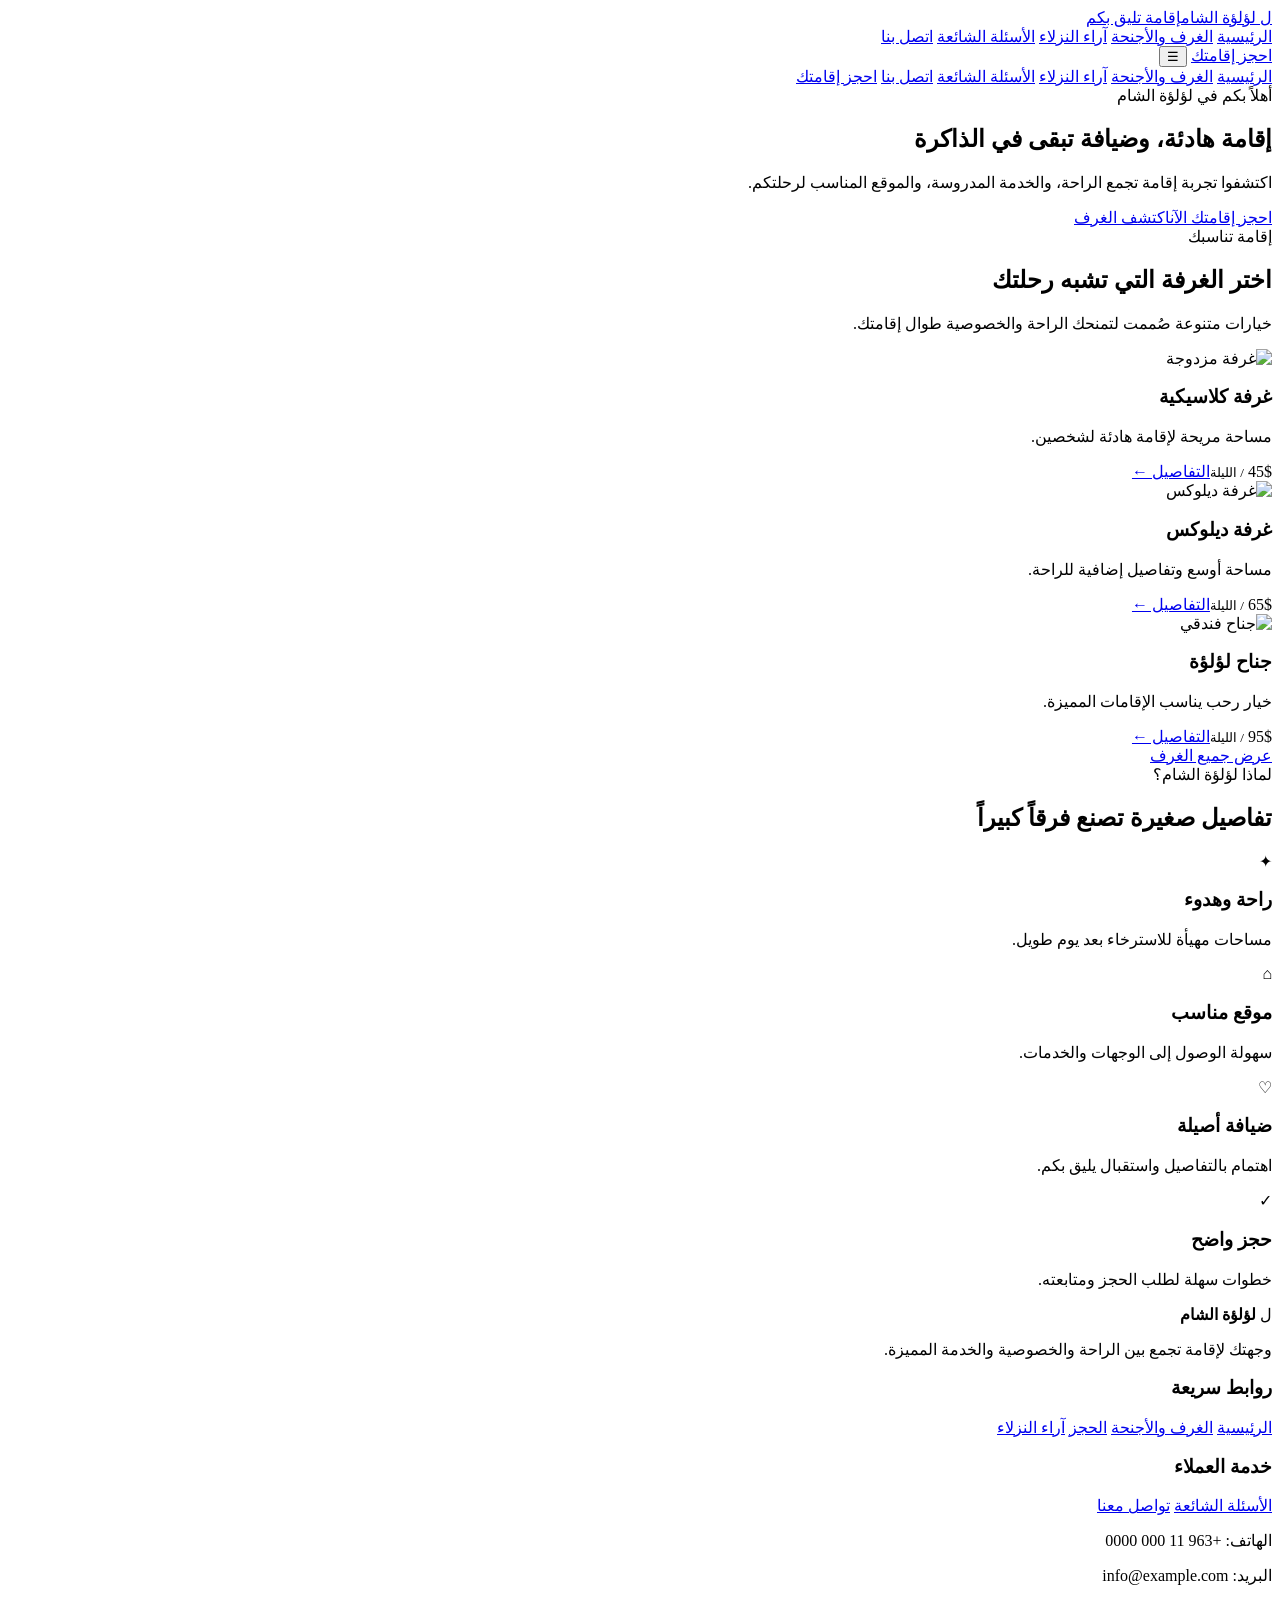
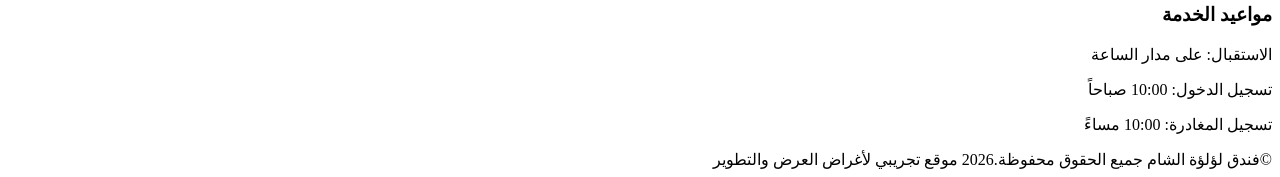
==== index.html @ e37eae11 "Add files via upload" ====
<!DOCTYPE html>
<html lang="ar" dir="rtl">
<head>
  <meta charset="UTF-8">
  <meta name="viewport" content="width=device-width, initial-scale=1.0">
  <meta name="theme-color" content="#102b46">
  <title>الرئيسية | فندق لؤلؤة الشام</title>
  <script src="https://cdn.tailwindcss.com"></script>
  <script>
    tailwind.config = {
      theme: { extend: { colors: { navy: '#102b46', 'navy-dark': '#0a1d31', gold: '#c9a46a', cream: '#f7f5f0' } } }
    };
  </script>
  <link rel="stylesheet" href="css/style.css">
  <script src="js/main.js" defer></script>
</head>
<body>
<header class="site-header">
  <div class="header-inner">
    <div class="flex items-center justify-between gap-4">
      <a href="index.html" class="flex items-center gap-3" aria-label="لؤلؤة الشام - الرئيسية">
        <span class="brand-mark">ل</span>
        <span><span class="brand-name block">لؤلؤة الشام</span><span class="brand-subtitle block">إقامة تليق بكم</span></span>
      </a>
      <nav class="desktop-nav items-center gap-6" aria-label="القائمة الرئيسية"><a class="nav-link active" href="index.html">الرئيسية</a>
<a class="nav-link " href="rooms.html">الغرف والأجنحة</a>
<a class="nav-link " href="reviews.html">آراء النزلاء</a>
<a class="nav-link " href="faq.html">الأسئلة الشائعة</a>
<a class="nav-link " href="contact.html">اتصل بنا</a></nav>
      <div class="flex items-center gap-2">
        <a class="btn-primary desktop-booking" href="booking.html">احجز إقامتك</a>
        <button class="mobile-menu" id="menu-toggle" aria-label="فتح القائمة" aria-expanded="false" aria-controls="mobile-links">☰</button>
      </div>
    </div>
    <nav id="mobile-links" class="mobile-links" aria-label="قائمة الهاتف"><a class="nav-link active" href="index.html">الرئيسية</a>
<a class="nav-link " href="rooms.html">الغرف والأجنحة</a>
<a class="nav-link " href="reviews.html">آراء النزلاء</a>
<a class="nav-link " href="faq.html">الأسئلة الشائعة</a>
<a class="nav-link " href="contact.html">اتصل بنا</a>
      <a class="btn-primary mt-2 text-center" href="booking.html">احجز إقامتك</a>
    </nav>
  </div>
</header>
<main>

<section class="hero">
  <div class="max-w-6xl mx-auto w-full px-5 py-16">
    <span class="inline-block rounded-full border border-white/40 bg-white/10 px-4 py-1 text-sm mb-5">أهلاً بكم في لؤلؤة الشام</span>
    <h1 class="mb-5">إقامة هادئة، وضيافة تبقى في الذاكرة</h1>
    <p class="max-w-2xl text-lg text-white/90 mb-8">اكتشفوا تجربة إقامة تجمع الراحة، والخدمة المدروسة، والموقع المناسب لرحلتكم.</p>
    <div class="flex flex-wrap gap-3"><a class="btn-primary" href="booking.html">احجز إقامتك الآن</a><a class="btn-outline" href="rooms.html">اكتشف الغرف</a></div>
  </div>
</section>
<section class="section">
  <div class="max-w-6xl mx-auto px-5">
    <div class="text-center max-w-2xl mx-auto mb-10"><span class="section-label">إقامة تناسبك</span><h2 class="section-title mt-2">اختر الغرفة التي تشبه رحلتك</h2><p class="muted mt-3">خيارات متنوعة صُممت لتمنحك الراحة والخصوصية طوال إقامتك.</p></div>
    <div class="grid md:grid-cols-3 gap-6">
      <article class="room-card"><img class="room-image" src="https://images.unsplash.com/photo-1611892440504-42a792e24d32?auto=format&fit=crop&w=900&q=80" alt="غرفة مزدوجة"><div class="p-5"><h3 class="text-xl font-extrabold text-navy">غرفة كلاسيكية</h3><p class="muted text-sm mt-2">مساحة مريحة لإقامة هادئة لشخصين.</p><div class="flex items-center justify-between mt-5"><span class="price">45$ <small>/ الليلة</small></span><a class="nav-link" href="room-details.html">التفاصيل ←</a></div></div></article>
      <article class="room-card"><img class="room-image" src="https://images.unsplash.com/photo-1590490360182-c33d57733427?auto=format&fit=crop&w=900&q=80" alt="غرفة ديلوكس"><div class="p-5"><h3 class="text-xl font-extrabold text-navy">غرفة ديلوكس</h3><p class="muted text-sm mt-2">مساحة أوسع وتفاصيل إضافية للراحة.</p><div class="flex items-center justify-between mt-5"><span class="price">65$ <small>/ الليلة</small></span><a class="nav-link" href="room-details.html">التفاصيل ←</a></div></div></article>
      <article class="room-card"><img class="room-image" src="https://images.unsplash.com/photo-1611892440504-4cb7a8b6f6e6?auto=format&fit=crop&w=900&q=80" alt="جناح فندقي"><div class="p-5"><h3 class="text-xl font-extrabold text-navy">جناح لؤلؤة</h3><p class="muted text-sm mt-2">خيار رحب يناسب الإقامات المميزة.</p><div class="flex items-center justify-between mt-5"><span class="price">95$ <small>/ الليلة</small></span><a class="nav-link" href="room-details.html">التفاصيل ←</a></div></div></article>
    </div>
    <div class="text-center mt-9"><a class="btn-primary" href="rooms.html">عرض جميع الغرف</a></div>
  </div>
</section>
<section class="section section-soft"><div class="max-w-6xl mx-auto px-5"><div class="text-center mb-9"><span class="section-label">لماذا لؤلؤة الشام؟</span><h2 class="section-title mt-2">تفاصيل صغيرة تصنع فرقاً كبيراً</h2></div><div class="grid sm:grid-cols-2 lg:grid-cols-4 gap-5">
  <div class="feature-card"><span class="feature-icon">✦</span><h3 class="font-extrabold text-navy mt-4">راحة وهدوء</h3><p class="muted text-sm mt-2">مساحات مهيأة للاسترخاء بعد يوم طويل.</p></div>
  <div class="feature-card"><span class="feature-icon">⌂</span><h3 class="font-extrabold text-navy mt-4">موقع مناسب</h3><p class="muted text-sm mt-2">سهولة الوصول إلى الوجهات والخدمات.</p></div>
  <div class="feature-card"><span class="feature-icon">♡</span><h3 class="font-extrabold text-navy mt-4">ضيافة أصيلة</h3><p class="muted text-sm mt-2">اهتمام بالتفاصيل واستقبال يليق بكم.</p></div>
  <div class="feature-card"><span class="feature-icon">✓</span><h3 class="font-extrabold text-navy mt-4">حجز واضح</h3><p class="muted text-sm mt-2">خطوات سهلة لطلب الحجز ومتابعته.</p></div>
</div></div></section>

</main>
<footer class="site-footer">
  <footer class="site-footer">
      <div class="max-w-7xl mx-auto px-5 py-12 grid sm:grid-cols-2 lg:grid-cols-4 gap-9">
        <div>
          <div class="flex items-center gap-3 mb-4">
            <span class="brand-mark">ل</span>
            <strong class="text-white text-lg">لؤلؤة الشام</strong>
          </div>
          <p class="text-sm leading-8">
            وجهتك لإقامة تجمع بين الراحة والخصوصية والخدمة المميزة.
          </p>
        </div>

        <div>
          <h3 class="text-white font-bold mb-4">روابط سريعة</h3>
          <div class="grid gap-2">
            <a class="footer-link" href="index.html">الرئيسية</a>
            <a class="footer-link" href="rooms.html">الغرف والأجنحة</a>
            <a class="footer-link" href="booking.html">الحجز</a>
            <a class="footer-link" href="reviews.html">آراء النزلاء</a>
          </div>
        </div>

        <div>
          <h3 class="text-white font-bold mb-4">خدمة العملاء</h3>
          <div class="grid gap-2">
            <a class="footer-link" href="faq.html">الأسئلة الشائعة</a>
            <a class="footer-link" href="contact.html">تواصل معنا</a>
            <p class="text-sm">الهاتف: +963 11 000 0000</p>
            <p class="text-sm">البريد: info@example.com</p>
          </div>
        </div>

        <div>
          <h3 class="text-white font-bold mb-4">مواعيد الخدمة</h3>
          <p class="text-sm leading-8">الاستقبال: على مدار الساعة</p>
          <p class="text-sm leading-8">تسجيل الدخول: 10:00 صباحاً</p>
          <p class="text-sm leading-8">تسجيل المغادرة: 10:00 مساءً
        </div>
      </div>

      <div class="border-t border-white/10">
        <div class="max-w-7xl mx-auto px-5 py-5 flex flex-col sm:flex-row
          justify-between gap-2 text-xs text-slate-400">
          <span>©فندق لؤلؤة الشام جميع الحقوق محفوظة.2026</span>
          <span>موقع تجريبي لأغراض العرض والتطوير</span>
        </div>
      </div>
  </footer>
  <!-- <div class="max-w-6xl mx-auto px-5 py-12 grid md:grid-cols-3 gap-9">
    <div><div class="flex items-center gap-3 mb-4"><span class="brand-mark">ل</span><strong class="text-white text-lg">لؤلؤة الشام</strong></div><p class="text-sm text-slate-300">وجهتكم لإقامة مريحة تجمع الضيافة الأصيلة والتفاصيل المدروسة.</p></div>
    <div><h3 class="text-white font-extrabold mb-3">روابط سريعة</h3><div class="grid grid-cols-2 gap-2"><a class="footer-link" href="rooms.html">الغرف والأجنحة</a><a class="footer-link" href="booking.html">الحجز</a><a class="footer-link" href="reviews.html">آراء النزلاء</a><a class="footer-link" href="faq.html">الأسئلة الشائعة</a><a class="footer-link" href="contact.html">اتصل بنا</a></div></div>
    <div><h3 class="text-white font-extrabold mb-3">تواصل معنا</h3><p class="footer-link">دمشق، سورية</p><p class="footer-link" dir="ltr">+963 11 000 0000</p><p class="footer-link">info@loloat-alsham.example</p></div>
  </div>
  <div class="border-t border-white/10 text-center text-xs text-slate-400 py-4">© <span data-current-year></span> فندق لؤلؤة الشام. جميع الحقوق محفوظة.</div>
</footer> -->
</body>
</html>
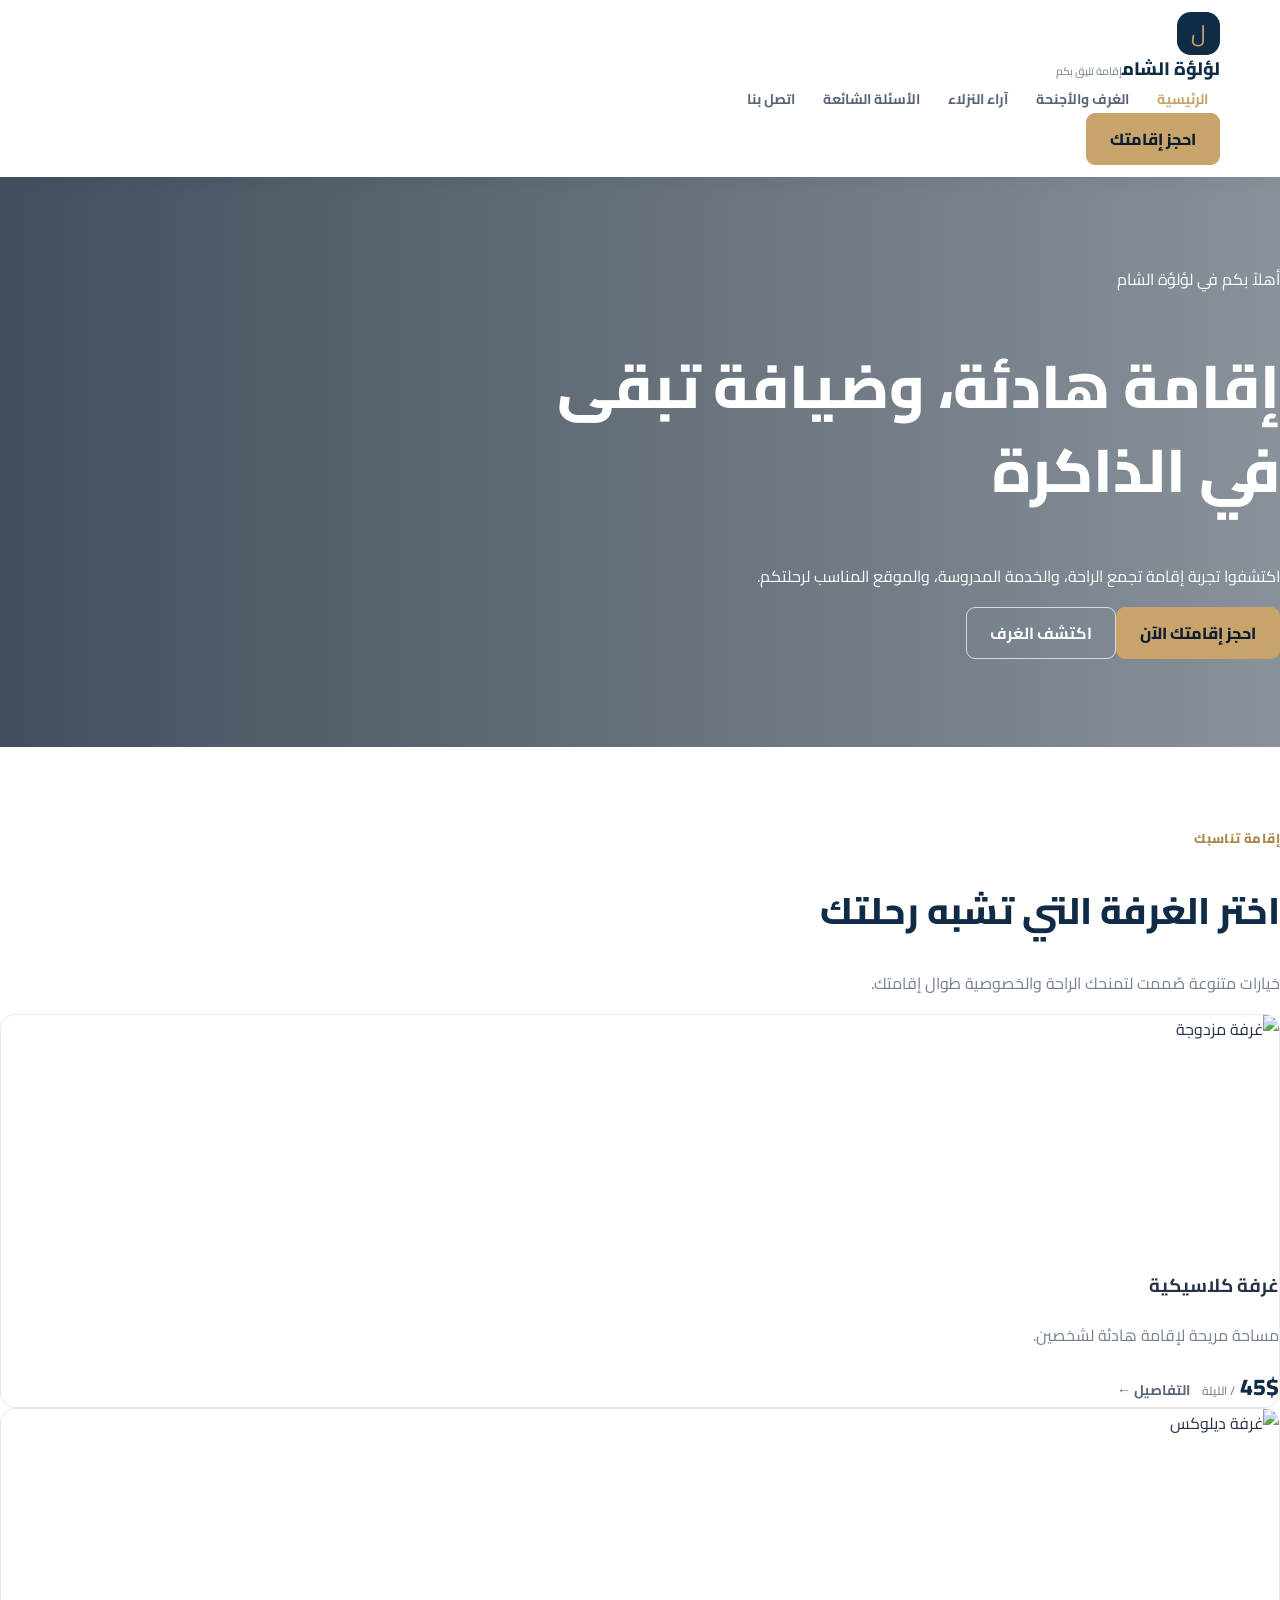
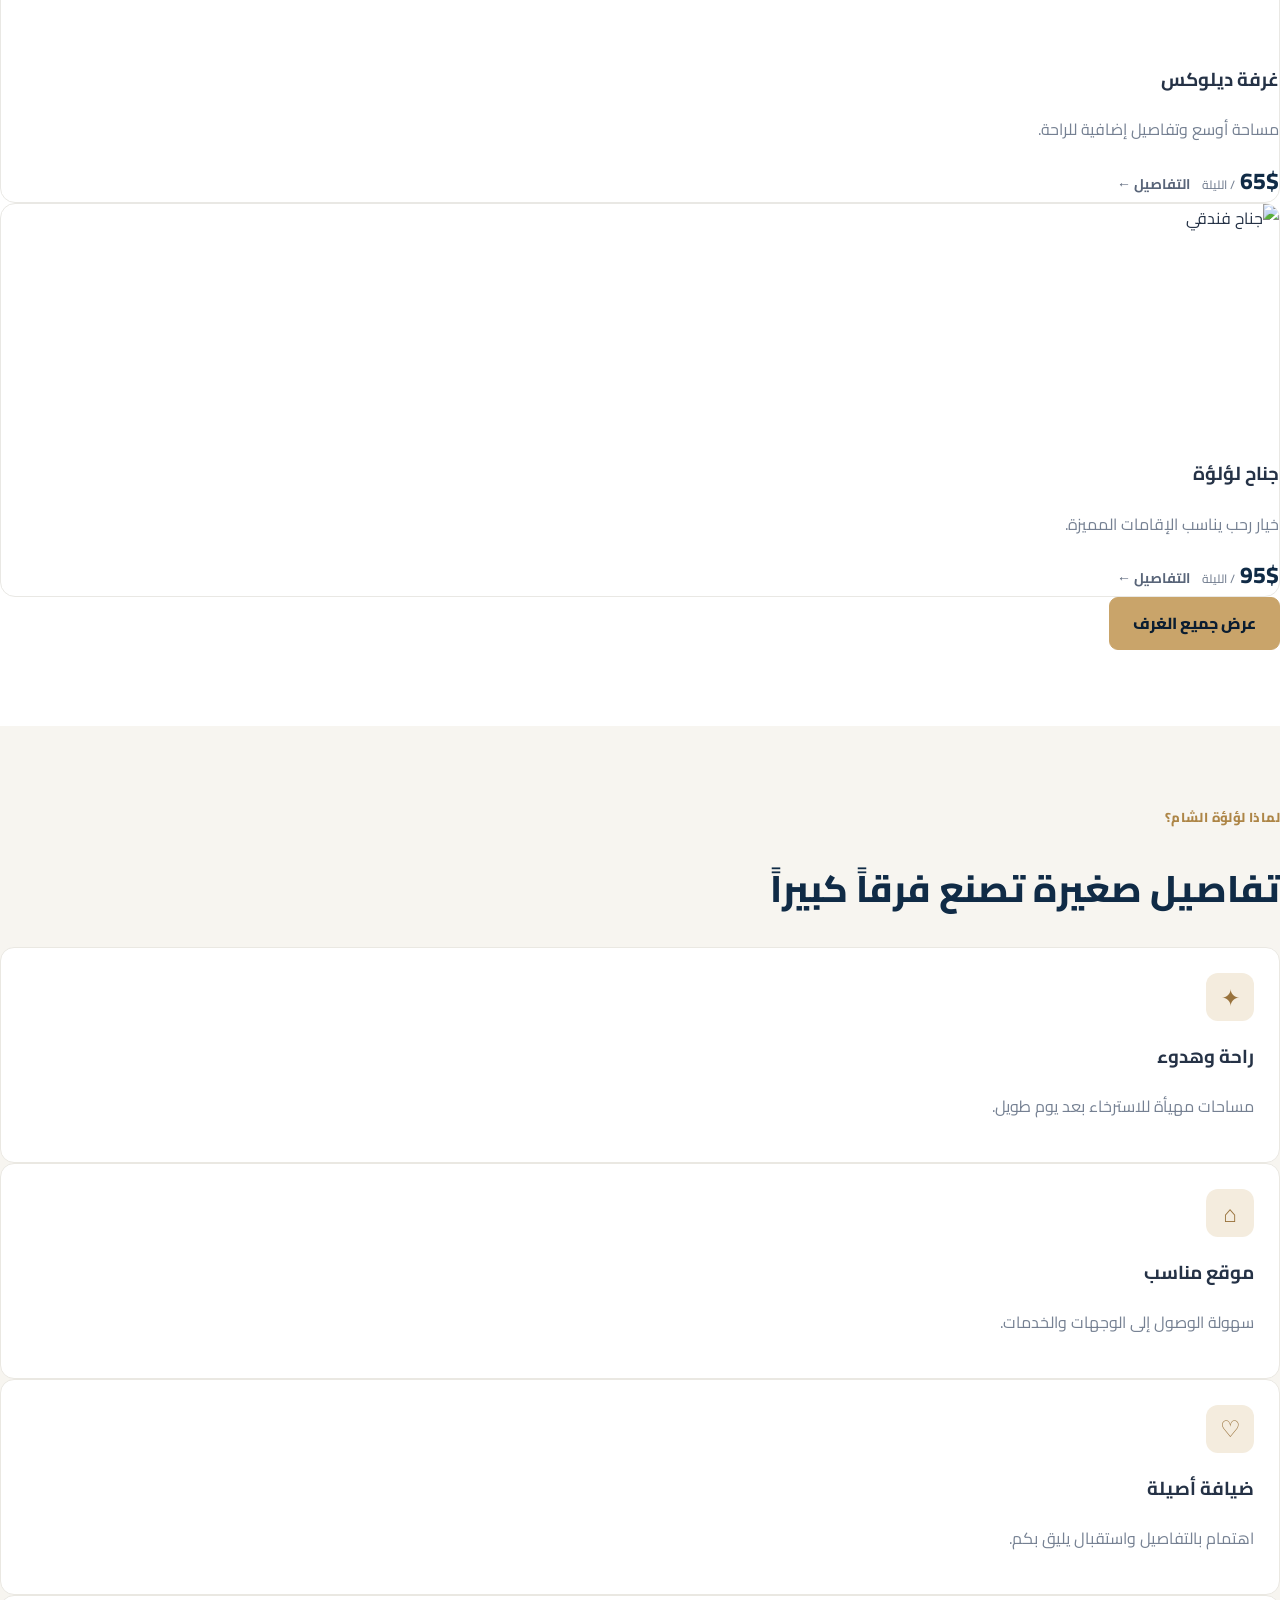
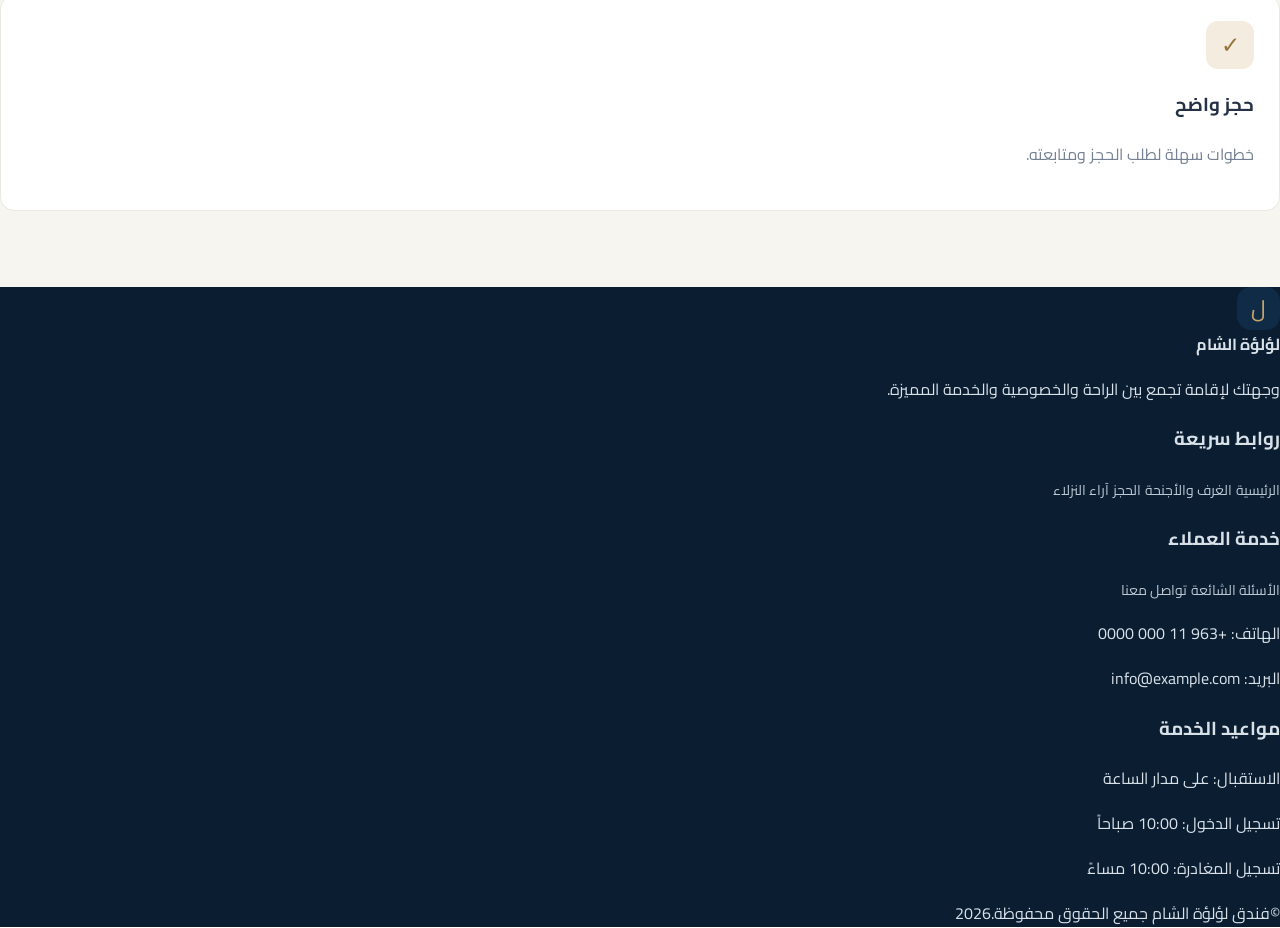
==== commit c50e5990: "Update index.html" ====
--- a/index.html
+++ b/index.html
@@ -115,7 +115,7 @@
         <div class="max-w-7xl mx-auto px-5 py-5 flex flex-col sm:flex-row
           justify-between gap-2 text-xs text-slate-400">
           <span>©فندق لؤلؤة الشام جميع الحقوق محفوظة.2026</span>
-          <span>موقع تجريبي لأغراض العرض والتطوير</span>
+         
         </div>
       </div>
   </footer>
--- a/css/style.css
+++ b/css/style.css
@@ -0,0 +1,87 @@
+@import url('https://fonts.googleapis.com/css2?family=Cairo:wght@400;500;600;700;800&display=swap');
+
+:root {
+  --navy: #102b46;
+  --navy-dark: #0a1d31;
+  --gold: #c9a46a;
+  --cream: #f7f5f0;
+  --text: #253246;
+  --muted: #758092;
+}
+* { box-sizing: border-box; }
+html { scroll-behavior: smooth; }
+body {
+  margin: 0; font-family: 'Cairo', sans-serif; color: var(--text);
+  background: #fff; line-height: 1.8;
+}
+a { color: inherit; text-decoration: none; }
+button, input, select, textarea { font: inherit; }
+button, a, input, select, textarea { -webkit-tap-highlight-color: transparent; }
+.site-header {
+  position: sticky; top: 0; z-index: 50; background: rgba(255,255,255,.97);
+  box-shadow: 0 2px 18px rgba(16,43,70,.07);
+}
+.header-inner { max-width: 1200px; margin: auto; padding: 12px 20px; }
+.nav-link { color: #596579; transition: .2s; font-size: 14px; font-weight: 700; white-space: nowrap; padding: 12px; }
+.nav-link:hover, .nav-link.active { color: var(--gold); }
+.brand-mark {
+  width: 43px; height: 43px; display: grid; place-items: center; flex-shrink: 0;
+  border-radius: 14px; background: var(--navy); color: var(--gold); font-size: 22px;
+}
+.brand-name { color: var(--navy); font-size: 18px; font-weight: 800; line-height: 1.4; }
+.brand-subtitle { color: var(--muted); font-size: 11px; }
+.btn-primary {
+  display: inline-flex; align-items: center; justify-content: center; gap: 8px;
+  border: 1px solid var(--gold); border-radius: 9px; background: var(--gold);
+  color: var(--navy-dark); padding: 11px 23px; font-weight: 800; cursor: pointer; transition: .2s;
+}
+.btn-primary:hover { background: #d9b982; transform: translateY(-1px); }
+.btn-outline {
+  display: inline-flex; align-items: center; justify-content: center;
+  border: 1px solid rgba(255,255,255,.7); border-radius: 9px; padding: 11px 23px;
+  color: white; font-weight: 700;
+}
+.hero {
+  min-height: 570px; display: flex; align-items: center; color: white;
+  background: linear-gradient(90deg, rgba(8,26,44,.77), rgba(8,26,44,.48)),
+  url('https://images.unsplash.com/photo-1566073771259-6a8506099945?auto=format&fit=crop&w=1900&q=85') center/cover;
+}
+.hero h1 { max-width: 760px; font-size: clamp(34px, 5vw, 60px); line-height: 1.4; font-weight: 800; }
+.section { padding: 76px 0; }
+.section-soft { background: var(--cream); }
+.section-label { color: #ad8546; font-weight: 800; font-size: 13px; letter-spacing: .4px; }
+.section-title { color: var(--navy); font-size: clamp(26px, 3vw, 37px); font-weight: 800; line-height: 1.5; }
+.room-card { overflow: hidden; background: white; border: 1px solid #e9e8e4; border-radius: 15px; transition: transform .25s, box-shadow .25s; }
+.room-card:hover { transform: translateY(-5px); box-shadow: 0 15px 40px rgba(16,43,70,.1); }
+.room-image { width: 100%; height: 235px; object-fit: cover; display: block; }
+.price { color: var(--navy); font-size: 23px; font-weight: 800; }
+.price small { font-size: 12px; color: var(--muted); font-weight: 500; }
+.feature-card { padding: 25px; background: white; border: 1px solid #eae8e2; border-radius: 14px; }
+.feature-icon { display: grid; place-items: center; width: 48px; height: 48px; border-radius: 12px; background: #f4ecde; color: #99733d; font-size: 23px; }
+.page-banner { padding: 65px 0; background: var(--navy); color: white; }
+.page-banner h1 { font-size: clamp(30px, 4vw, 42px); font-weight: 800; }
+.form-card { padding: 28px; background: white; border: 1px solid #e8e8e5; border-radius: 16px; box-shadow: 0 12px 40px rgba(16,43,70,.06); }
+.field { width: 100%; border: 1px solid #dfe3e8; border-radius: 9px; padding: 12px 13px; background: white; outline: none; }
+.field:focus { border-color: var(--gold); box-shadow: 0 0 0 3px rgba(201,164,106,.16); }
+.field-label { display: block; margin-bottom: 7px; color: var(--navy); font-size: 14px; font-weight: 700; }
+.muted { color: var(--muted); }
+.site-footer { background: var(--navy-dark); color: #d8e0e8; }
+.footer-link { color: #bdc8d4; font-size: 14px; }
+.footer-link:hover { color: var(--gold); }
+.mobile-menu { display: none; border: 0; background: transparent; color: var(--navy); font-size: 27px; cursor: pointer; padding: 3px 8px; }
+.mobile-links { display: none; }
+.notice { padding: 14px 16px; border-radius: 10px; background: #f1f6ef; color: #315e3a; font-size: 14px; }
+.faq-item { border-bottom: 1px solid #e8e8e5; padding: 18px 0; }
+.faq-question { display: flex; justify-content: space-between; gap: 20px; width: 100%; text-align: right; color: var(--navy); font-weight: 800; cursor: pointer; background: transparent; border: 0; }
+.faq-answer { padding-top: 12px; color: var(--muted); }
+.mobile-links .nav-link { display: block; padding: 5px 0; }
+@media (max-width: 767px) {
+  .desktop-nav, .desktop-booking { display: none !important; }
+  .mobile-menu { display: inline-flex !important; align-items: center; justify-content: center; }
+  .mobile-links { display: none; padding: 10px 0 18px; }
+  .mobile-links.open { display: grid; gap: 7px; }
+  .hero { min-height: 510px; background-position: center; }
+  .section { padding: 52px 0; }
+  .form-card { padding: 19px; }
+  .room-image { height: 220px; }
+}
